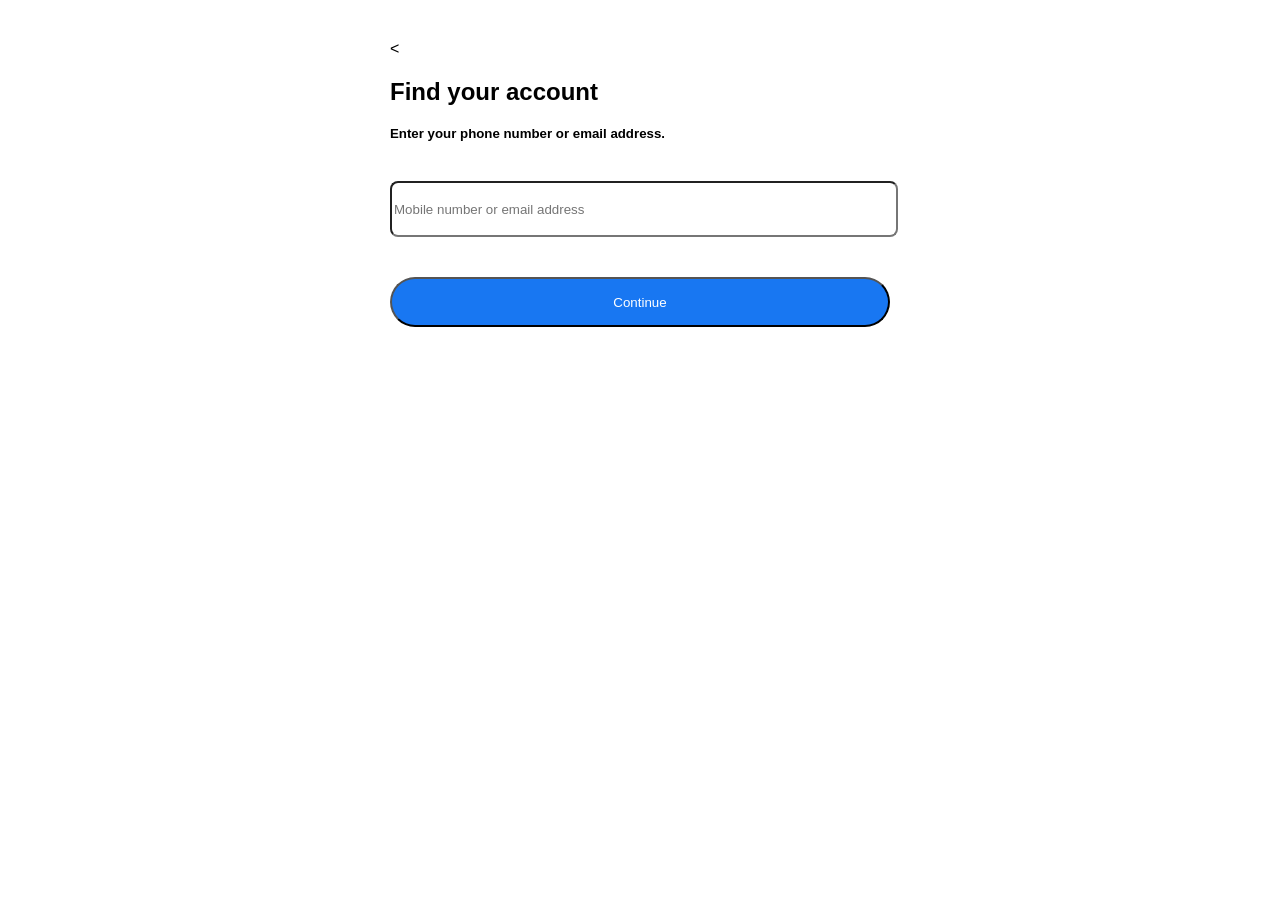
==== find acoount.html @ 73c83f65 "first commit" ====
<!DOCTYPE html>
<html lang="en">
<head>
    <meta charset="UTF-8">
    <meta name="viewport" content="width=device-width, initial-scale=1.0">
    <title>Document</title>
    <link rel="stylesheet" href="./style.css">
</head>
<body>
 <
<div>
    <h2>Find your account</h2>
    <h5>Enter your phone number or email address.</h5>
    <input type="text" placeholder="Mobile number or email address" style="width: 500px;height: 50px;border-radius: 8px;">
    <button style="width: 500px;height: 50px; background: #1877f2;color: white; border-radius: 25px;">Continue</button>
</div>
</body>
</html>
---- style.css ----
* {
    width: 500px;
    margin: 20px auto;
    font-family: arisl,sans-serif;
}
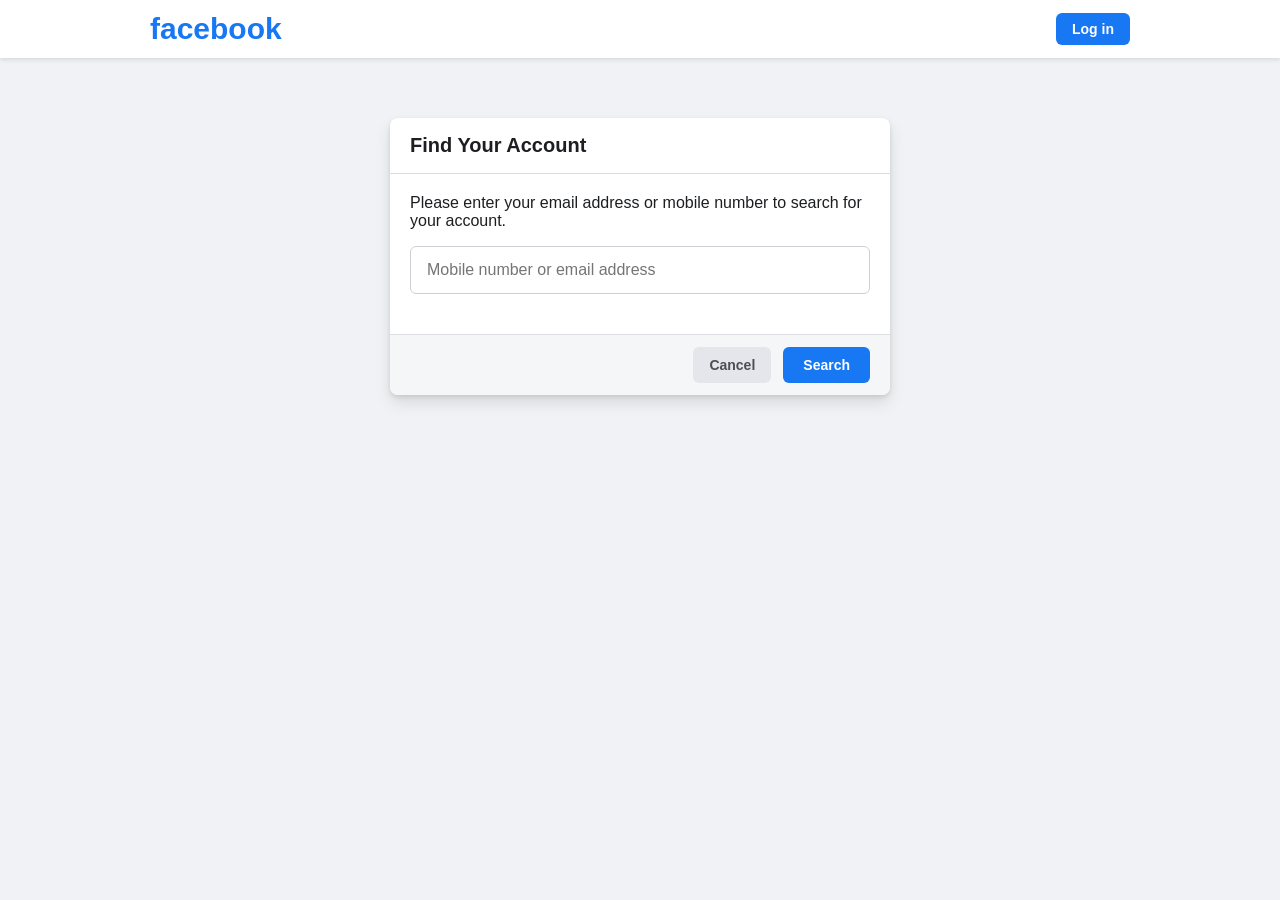
==== commit 6584d473: "Create modern Facebook login landing page and styling Rebuild index.html with two-column hero layout" ====
--- a/find acoount.html
+++ b/find acoount.html
@@ -3,16 +3,156 @@
 <head>
     <meta charset="UTF-8">
     <meta name="viewport" content="width=device-width, initial-scale=1.0">
-    <title>Document</title>
-    <link rel="stylesheet" href="./style.css">
+    <title>Forgotten Password | Can't Log In | Facebook</title>
+    <style>
+        * {
+            box-sizing: border-box;
+            margin: 0;
+            padding: 0;
+            font-family: SFProDisplay-Regular, Helvetica, Arial, sans-serif;
+        }
+
+        body {
+            background-color: #f0f2f5;
+            color: #1c1e21;
+        }
+
+        header {
+            background-color: #ffffff;
+            box-shadow: 0 2px 4px rgba(0, 0, 0, 0.1);
+            padding: 12px 20px;
+        }
+
+        .header-content {
+            max-width: 980px;
+            margin: 0 auto;
+            display: flex;
+            justify-content: space-between;
+            align-items: center;
+        }
+
+        .header-logo {
+            color: #1877f2;
+            font-size: 30px;
+            font-weight: bold;
+            text-decoration: none;
+        }
+
+        .header-login-btn {
+            background-color: #1877f2;
+            color: white;
+            padding: 8px 16px;
+            border-radius: 6px;
+            text-decoration: none;
+            font-weight: bold;
+            font-size: 14px;
+        }
+
+        .find-container {
+            max-width: 500px;
+            margin: 60px auto;
+            background: #ffffff;
+            border-radius: 8px;
+            box-shadow: 0 2px 4px rgba(0, 0, 0, 0.1), 0 8px 16px rgba(0, 0, 0, 0.1);
+            overflow: hidden;
+        }
+
+        .find-header {
+            padding: 16px 20px;
+            border-bottom: 1px solid #dadde1;
+        }
+
+        .find-header h2 {
+            font-size: 20px;
+            font-weight: 600;
+        }
+
+        .find-body {
+            padding: 20px;
+        }
+
+        .find-body p {
+            font-size: 16px;
+            color: #1c1e21;
+            margin-bottom: 16px;
+        }
+
+        .find-body input[type="text"] {
+            width: 100%;
+            height: 48px;
+            padding: 12px 16px;
+            font-size: 16px;
+            border: 1px solid #ccd0d5;
+            border-radius: 6px;
+            outline: none;
+            margin-bottom: 20px;
+        }
+
+        .find-body input[type="text"]:focus {
+            border-color: #1877f2;
+        }
+
+        .find-footer {
+            padding: 12px 20px;
+            background-color: #f5f6f7;
+            border-top: 1px solid #dadde1;
+            display: flex;
+            justify-content: flex-end;
+            gap: 12px;
+        }
+
+        .btn-cancel {
+            background-color: #e4e6eb;
+            color: #4b4f56;
+            padding: 10px 16px;
+            border-radius: 6px;
+            text-decoration: none;
+            font-weight: bold;
+            font-size: 14px;
+        }
+
+        .btn-cancel:hover {
+            background-color: #d8dadf;
+        }
+
+        .btn-search {
+            background-color: #1877f2;
+            color: white;
+            border: none;
+            padding: 10px 20px;
+            border-radius: 6px;
+            font-weight: bold;
+            font-size: 14px;
+            cursor: pointer;
+        }
+
+        .btn-search:hover {
+            background-color: #166fe5;
+        }
+    </style>
 </head>
 <body>
- <
-<div>
-    <h2>Find your account</h2>
-    <h5>Enter your phone number or email address.</h5>
-    <input type="text" placeholder="Mobile number or email address" style="width: 500px;height: 50px;border-radius: 8px;">
-    <button style="width: 500px;height: 50px; background: #1877f2;color: white; border-radius: 25px;">Continue</button>
-</div>
+    <header>
+        <div class="header-content">
+            <a href="./index.html" class="header-logo">facebook</a>
+            <a href="./index.html" class="header-login-btn">Log in</a>
+        </div>
+    </header>
+
+    <div class="find-container">
+        <div class="find-header">
+            <h2>Find Your Account</h2>
+        </div>
+        <form action="#" method="POST" onsubmit="event.preventDefault();">
+            <div class="find-body">
+                <p>Please enter your email address or mobile number to search for your account.</p>
+                <input type="text" placeholder="Mobile number or email address" aria-label="Mobile number or email address" required>
+            </div>
+            <div class="find-footer">
+                <a href="./index.html" class="btn-cancel">Cancel</a>
+                <button type="submit" class="btn-search">Search</button>
+            </div>
+        </form>
+    </div>
 </body>
-</html>+</html>
